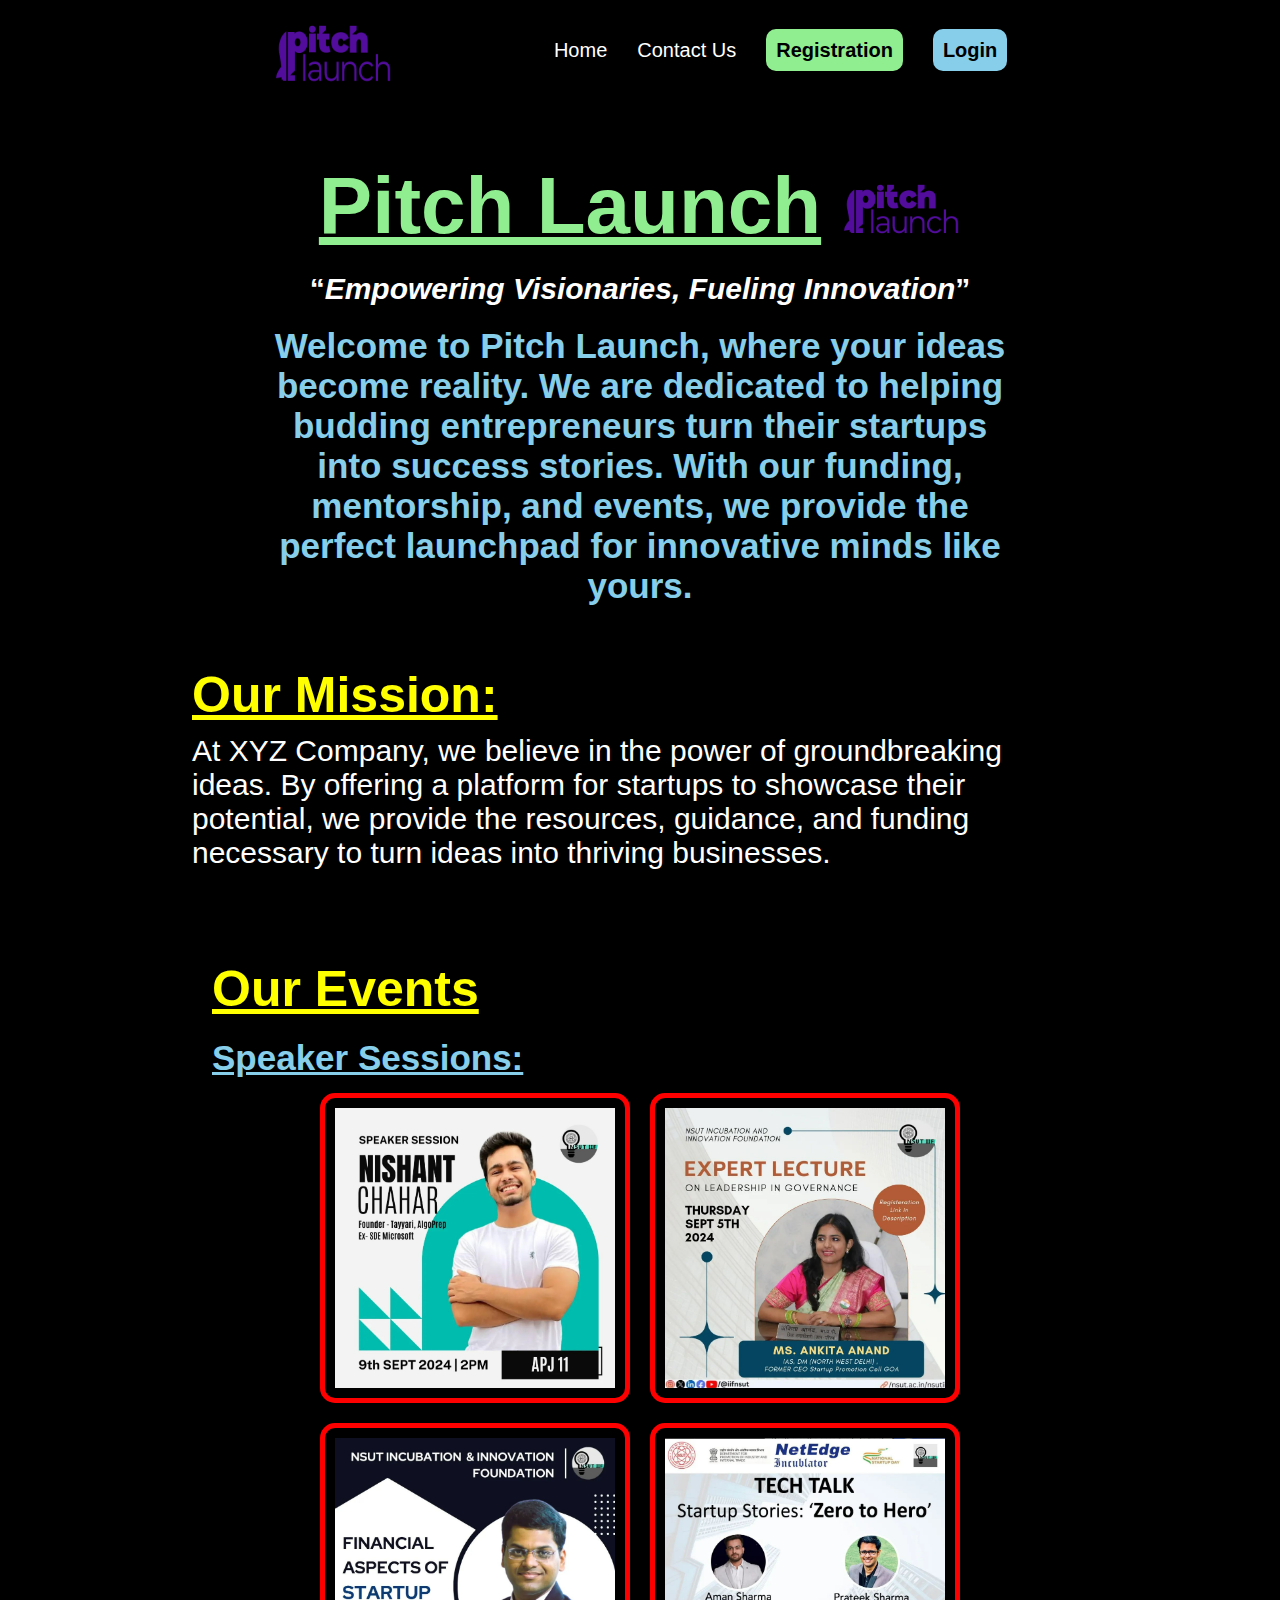
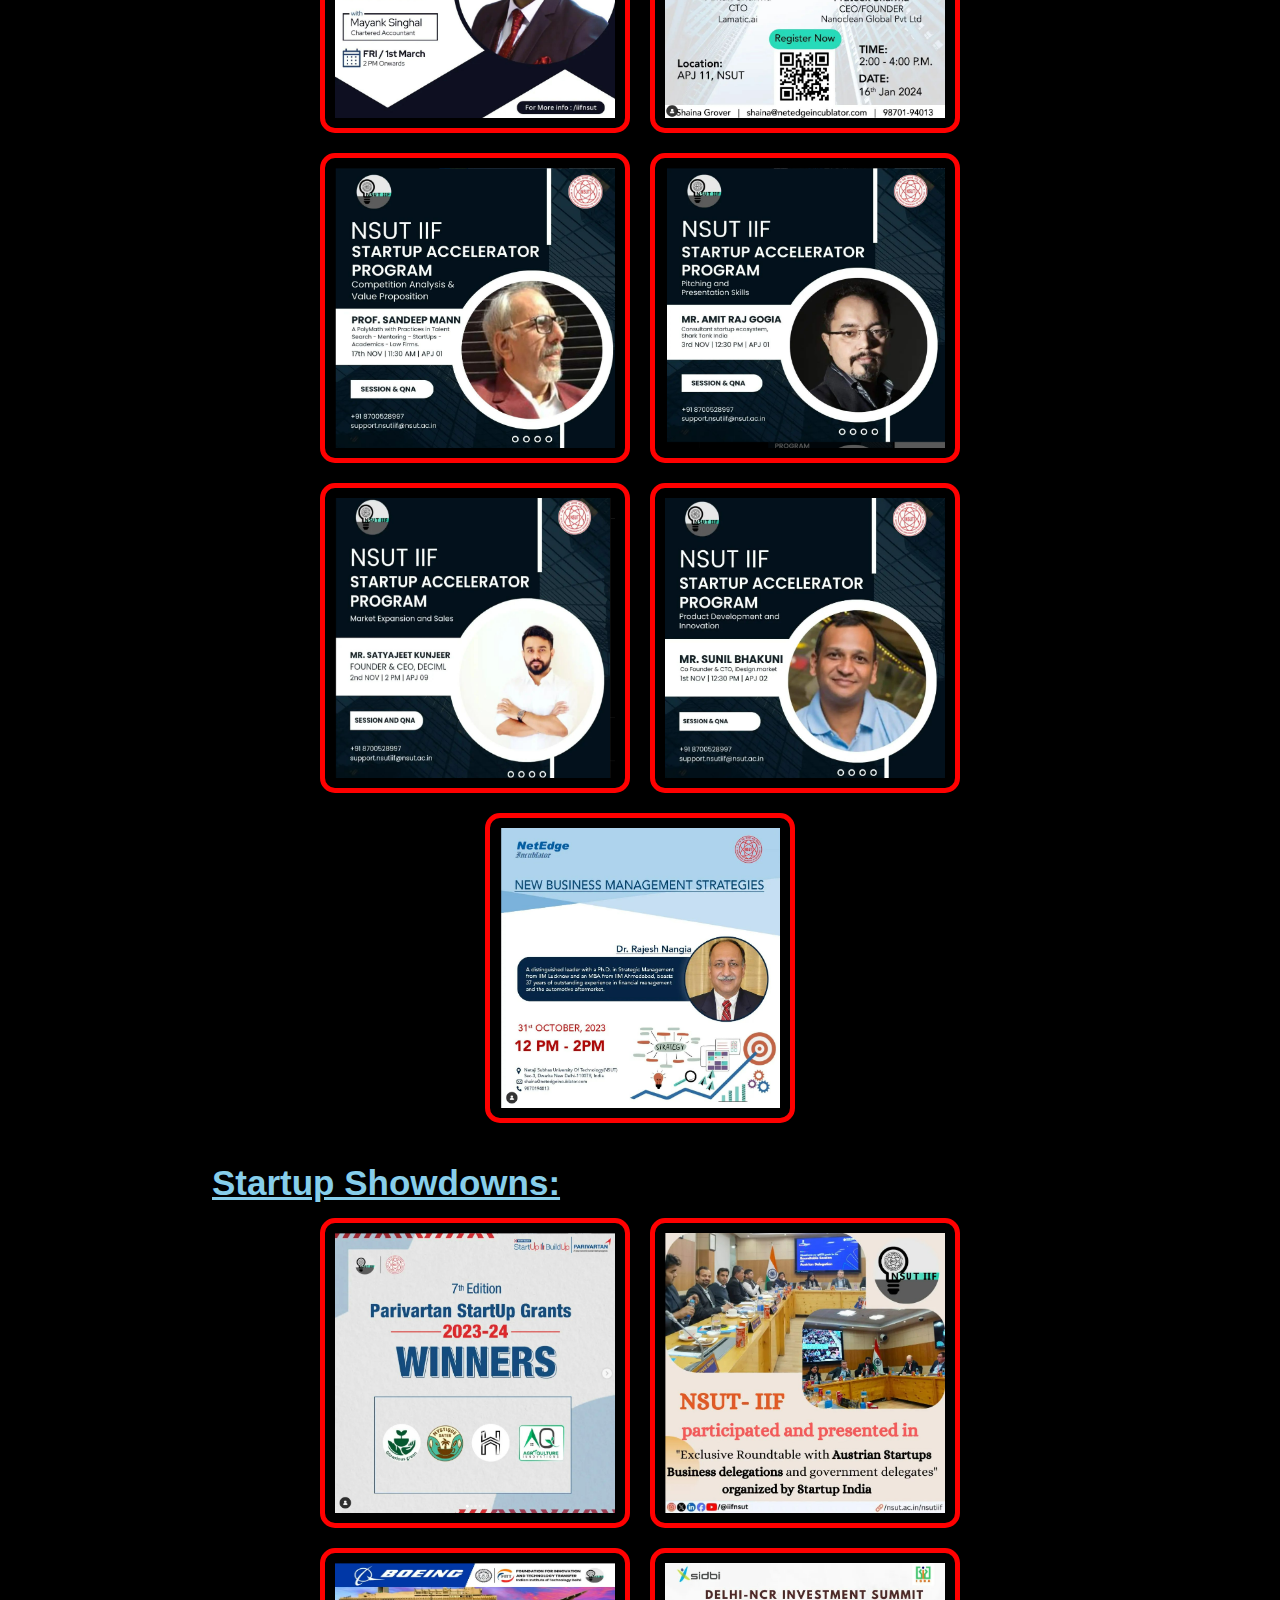
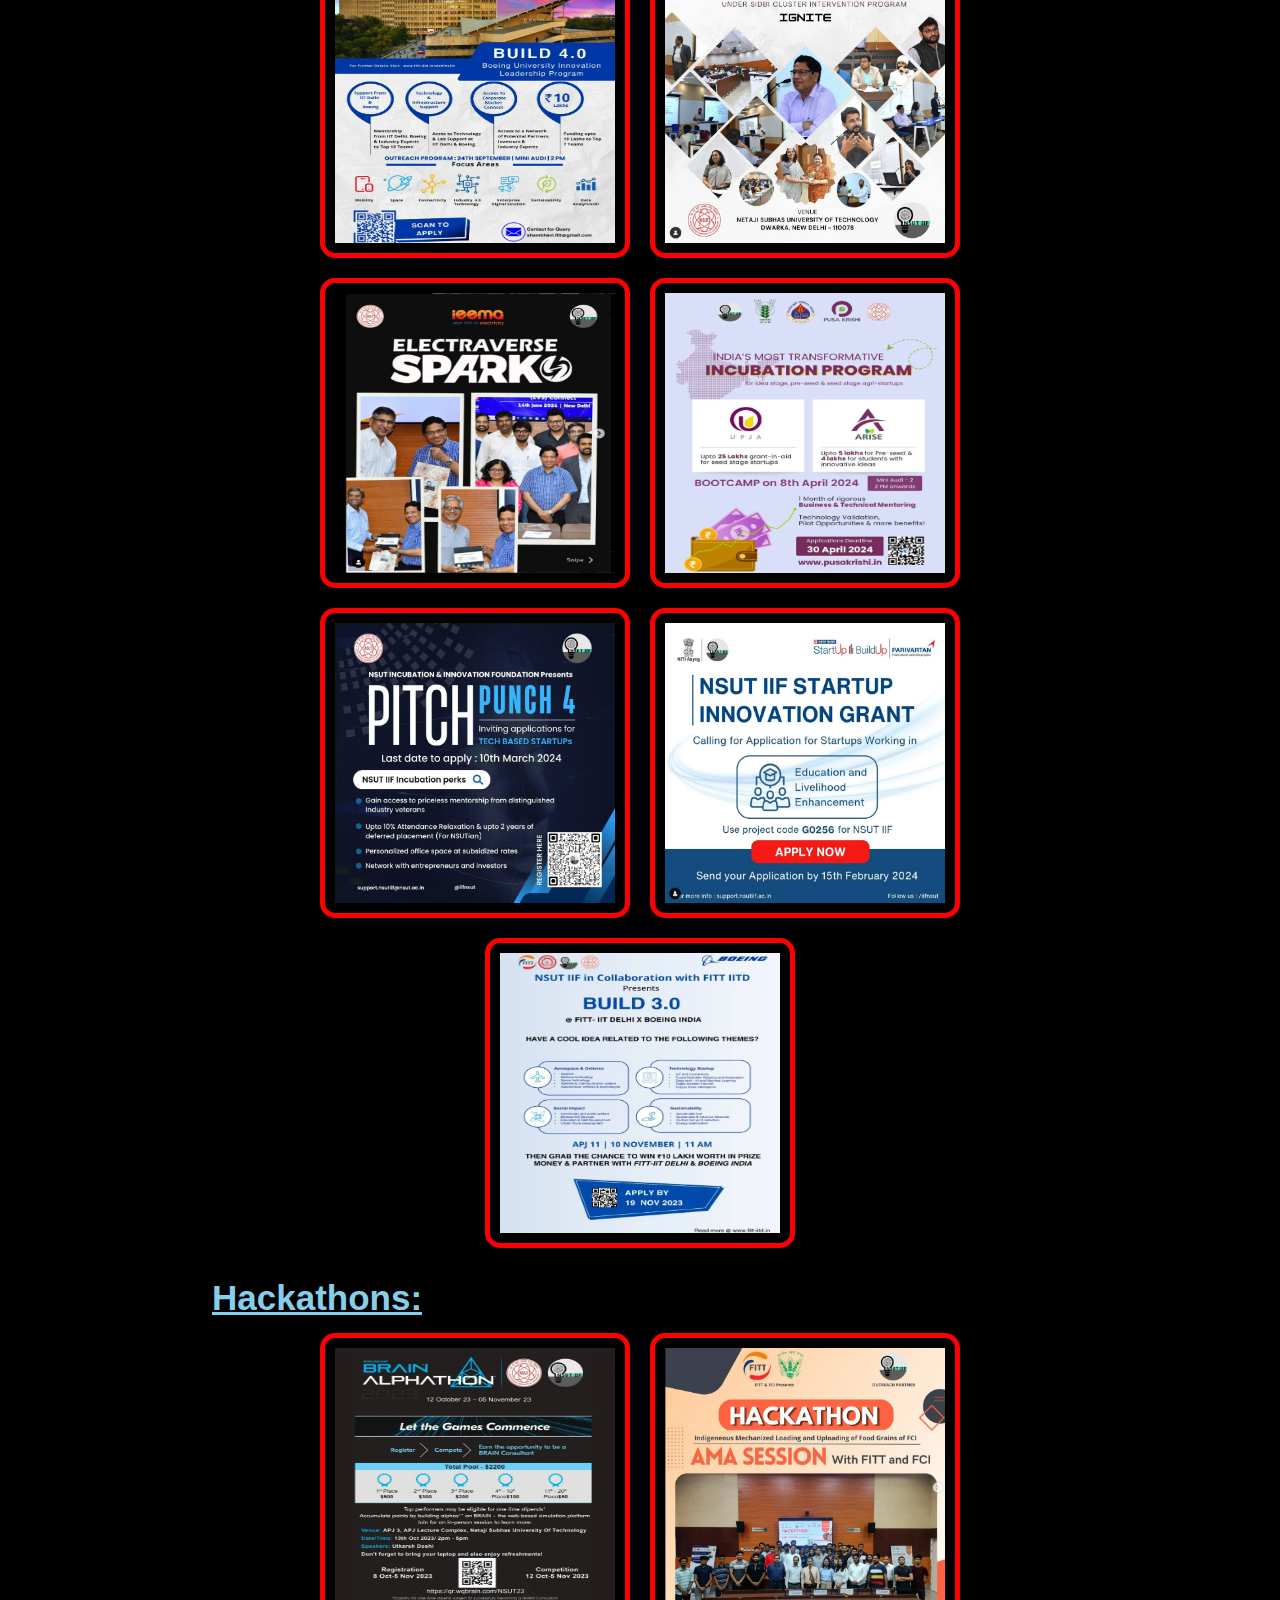
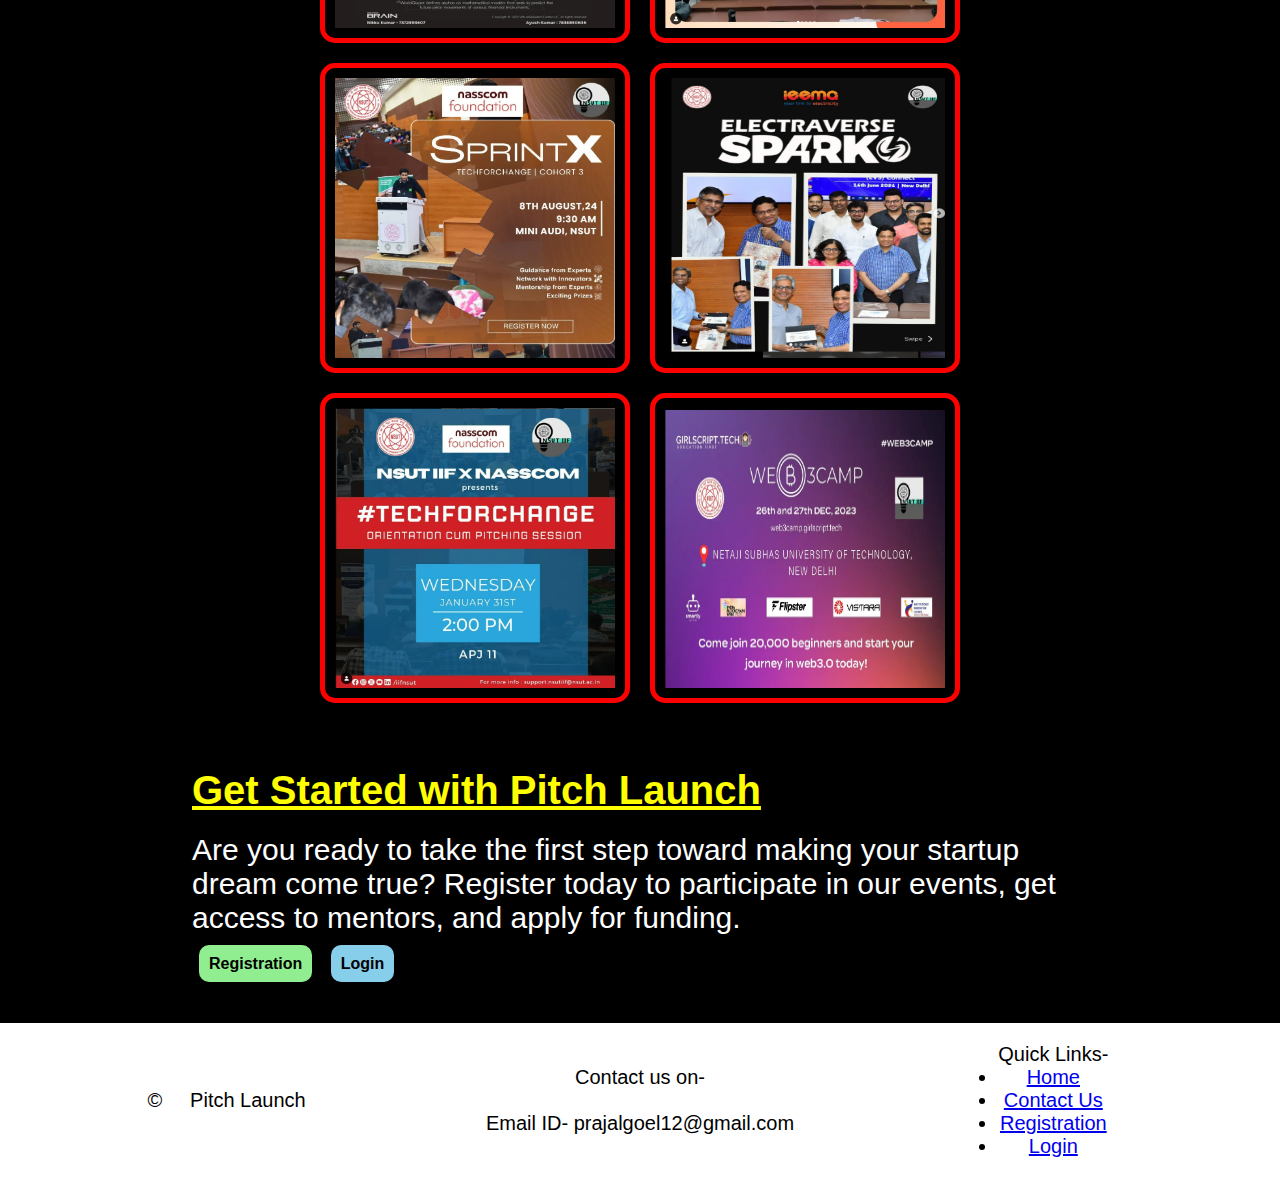
==== index.html @ 440f655f "finished" ====
<!DOCTYPE html>
<html lang="en">

<head>
    <meta charset="UTF-8">
    <meta name="viewport" content="width=w, initial-scale=1.0">
    <title>Pitch Launch</title>
    <link rel="stylesheet" href="index.css">
</head>

<body>
    <header>
        <nav>
            <img src="pitch_launch_logo-04.png" alt="img" width="120px" height="80px">
            <ul>
                <li><a href="index.html">Home</a></li>
                <li><a href="contact.html">Contact Us</a></li>
                <li><a href="registration.html" class="register-btn">Registration</a></li>
                <li><a href="login.html" class="login-btn">Login</a></li>

            </ul>
        </nav>
    </header>

    <main>
        <section class="first">
            <h1><b>Pitch Launch</b> <img src="pitch_launch_logo-04.png" alt="img" width="120px" height="70px"></h1>
            <q><i>Empowering Visionaries, Fueling Innovation</i></q>
            <p>Welcome to Pitch Launch, where your ideas become reality. We are dedicated to helping budding
                entrepreneurs turn their startups into success stories. With our funding, mentorship, and events, we
                provide the perfect launchpad for innovative minds like yours.
            </p>
        </section>

        <section class="second">
            <h2>Our Mission:</h2>
            <p>At XYZ Company, we believe in the power of groundbreaking ideas. By offering a platform for startups to
                showcase their potential, we provide the resources, guidance, and funding necessary to turn ideas into
                thriving businesses.</p>
        </section>

        <section class="third">
            <h2>Our Events</h2>
            <div class="speaker event">
                <h3>Speaker Sessions:</h3>
                <div class="images">
                    <img src="Screenshot (2).png" alt="" width="300px" height="300px" >
                    <img src="Screenshot (10).png" alt="" width="300px" height="300px">
                    <img src="Screenshot (11).png" alt="" width="300px" height="300px">
                    <img src="Screenshot (12).png" alt="" width="300px" height="300px">
                    <img src="Screenshot (13).png" alt="" width="300px" height="300px">
                    <img src="Screenshot (14).png" alt="" width="300px" height="300px">
                    <img src="Screenshot (15).png" alt="" width="300px" height="300px">
                    <img src="Screenshot (16).png" alt="" width="300px" height="300px">
                    <img src="Screenshot (29).png" alt="" width="300px" height="300px">
                </div>
            </div>
            <div class="startup event">
                <h3>Startup Showdowns:</h3>
                <div class="images">
                    <img src="Screenshot (20).png" alt="" width="300px" height="300px" >
                    <img src="Screenshot (21).png" alt="" width="300px" height="300px">
                    <img src="Screenshot (22).png" alt="" width="300px" height="300px">
                    <img src="Screenshot (23).png" alt="" width="300px" height="300px">
                    <img src="Screenshot (24).png" alt="" width="300px" height="300px">
                    <img src="Screenshot (25).png" alt="" width="300px" height="300px">
                    <img src="Screenshot (26).png" alt="" width="300px" height="300px">
                    <img src="Screenshot (27).png" alt="" width="300px" height="300px">
                    <img src="Screenshot (28).png" alt="" width="300px" height="300px">
                </div>
            <div class="hackathon event">
                <h3>Hackathons:</h3>
                <div class="images">
                    <img src="Screenshot (30).png" alt="" width="300px" height="300px" >
                    <img src="Screenshot (31).png" alt="" width="300px" height="300px">
                    <img src="Screenshot 32.png" alt="" width="300px" height="300px">
                    <img src="Screenshot 33.png" alt="" width="300px" height="300px">
                    <img src="Screenshot 34.png" alt="" width="300px" height="300px">
                    <img src="Screenshot 35.png" alt="" width="300px" height="300px">
                </div>
            </div>
        </section>

        <section class="fourth">
            <h2>Get Started with Pitch Launch</h2>
            <p>Are you ready to take the first step toward making your startup dream come true? Register today to participate in our events, get access to mentors, and apply for funding.</p>
            <div>
                <a href="registration.html" class="register-btn">Registration</a>
                <a href="login.html" class="login-btn">Login</a>
            </div>

        </section>
    </main>

    <footer>
        <div><pre>&copy;     Pitch Launch</pre></div>

        <div class="logo">
            <p>Contact us on-</p>
            <div class="icon">
                <a href="https://www.facebook.com/prajal.goel"><img src="https://upload.wikimedia.org/wikipedia/en/thumb/0/04/Facebook_f_logo_%282021%29.svg/2048px-Facebook_f_logo_%282021%29.svg.png" alt="" width="40px"></a>
                <a href="https://www.linkedin.com/in/prajal-goel-4ab029215/"><img src="https://static.vecteezy.com/system/resources/previews/023/986/970/original/linkedin-logo-linkedin-logo-transparent-linkedin-icon-transparent-free-free-png.png" alt="" width="40px"></a>
                <a href="https://github.com/Prajalgoel"><img src="https://cdn-icons-png.flaticon.com/512/25/25231.png" alt="" width="40px"></a>
                <a href="https://www.instagram.com/prajalgoel/?hl=en"><img src="https://i.pinimg.com/736x/24/37/73/2437730f7e3a5705e205e67fa2cd1020.jpg" alt="" width="40px"></a>
                <a href="https://x.com/GoelPrajal"><img src="https://upload.wikimedia.org/wikipedia/commons/thumb/6/6f/Logo_of_Twitter.svg/1245px-Logo_of_Twitter.svg.png" alt="" width="40px"></a>
            </div>
            <div class="email">Email ID- prajalgoel12@gmail.com</div>   
        </div>

        <div class="quick">
            <p>Quick Links-</p>
            <ul>
                <li><a href="index.html">Home</a></li>
                <li><a href="contact.html">Contact Us</a></li>
                <li><a href="registration.html">Registration</a></li>
                <li><a href="login.html">Login</a></li>
            </ul>
        </div>
    </footer>

</body>

</html>
---- index.css ----
*{
    padding: 0;
    margin: 0;
    box-sizing: border-box;
    font-family: 'Segoe UI', Tahoma, Geneva, Verdana, sans-serif;
}

body{
    background-color: black;
}

nav{
    height: 100px;
    width: 70vw;
    margin: auto;
    display: flex;
    justify-content: space-around;
    align-items: center;
}

nav ul{
    display: flex;
    align-items: center;
    gap: 30px;
}

nav ul li{
    list-style: none;
}

nav ul li a{
    color: white;
    text-decoration: none;
    font-size: 20px;
    font-weight: 500;
}

nav ul li a:hover{
    text-decoration: underline;
    color: yellow;
}

.login-btn{
    background-color: skyblue;
    color: black;
    padding: 10px;
    font-weight: 700;
    border-radius: 10px;
}
.register-btn{
    background-color: lightgreen;
    color: black;
    padding: 10px;
    font-weight: 700;
    border-radius: 10px;
}

.register-btn:hover{
    background-color: white;
    color: black;
    text-decoration: none;
}

.login-btn:hover{
    background-color: white;
    color: black;
    text-decoration: none;
}

.first{
    width: 60vw;
    margin: auto;
    display: flex;
    flex-direction: column;
    align-items: center;
    margin-top: 60px ;
    gap: 20px;
}

.first h1{
    font-size: 80px;
    text-decoration: underline;
    font-weight: 900;
    color: lightgreen;
    display: flex;
    justify-content: center;
    align-items: center;
    gap: 20px;
    text-align: center;
}

.first q{
    font-size: 30px;
    font-weight: 600;
    text-align: center;
    color: white;
}

.first p{
    font-weight: 600;
    font-size: 35px;
    text-align: center;
    color: skyblue;
}

.second{
    width: 70vw;
    margin: 20px auto;
    display: flex;
    flex-direction: column;
    align-items: flex-start;
    margin-top: 60px ;
    gap: 10px;
    color: white;
}

.second h2{
    font-size: 50px;
    text-decoration: underline;
    color: yellow;
    text-align: center;
}

.second p{
    font-size: 30px;
    font-weight: 400;
}

.third{
    width: 70vw;
    margin: 20px auto;
    margin-top: 70px ;
    gap: 10px;
    color: white;
    display: flex;
    flex-direction: column;
    align-items: flex-start;
}

.third h2{
    font-size: 50px;
    text-decoration: underline;
    color: yellow;
    text-align: center;
    margin: 20px;
    margin-bottom: 5px;
}

.third h3{
    font-size: 35px;
    text-decoration: underline;
    color: skyblue;
    margin: 20px;
    margin-top: 5px;
    text-align: center;
}

.third .event{
    display: flex;
    flex-direction: column;
    align-items: flex-start;
}

.images{
    display: flex;
    flex-wrap: wrap;
    justify-content: center;
    gap: 30px;
}

.images img{
    border-radius: 10px;
    outline: 5px solid red;
    padding: 10px;
}

.images img:hover{
    background-color: blue;
}

.startup,.hackathon{
    margin-top: 30px;
}

.fourth{
    width: 70vw;
    margin: 20px auto;
    margin-top: 70px ;
    gap: 20px;
    color: white;
    display: flex;
    flex-direction: column;
    align-items: flex-start;
}

.fourth h2{
    color: yellow;
    font-size: 40px;
    text-decoration: underline;
}

.fourth p{
    font-size: 30px;
    font-weight: 400;
}

.fourth div a{
    text-decoration: none;
    margin: 7px;
}

footer{
    color: black;
    background-color: white;
    display: grid;
    grid-template-columns: repeat(3, 1fr);
    margin-top: 50px;
    justify-items: center;
    align-items: center;
    font-size: 20px;
    padding: 20px;
}

footer div{
    text-align: center;
}

footer .icon a{
    margin-left: 7px;
}
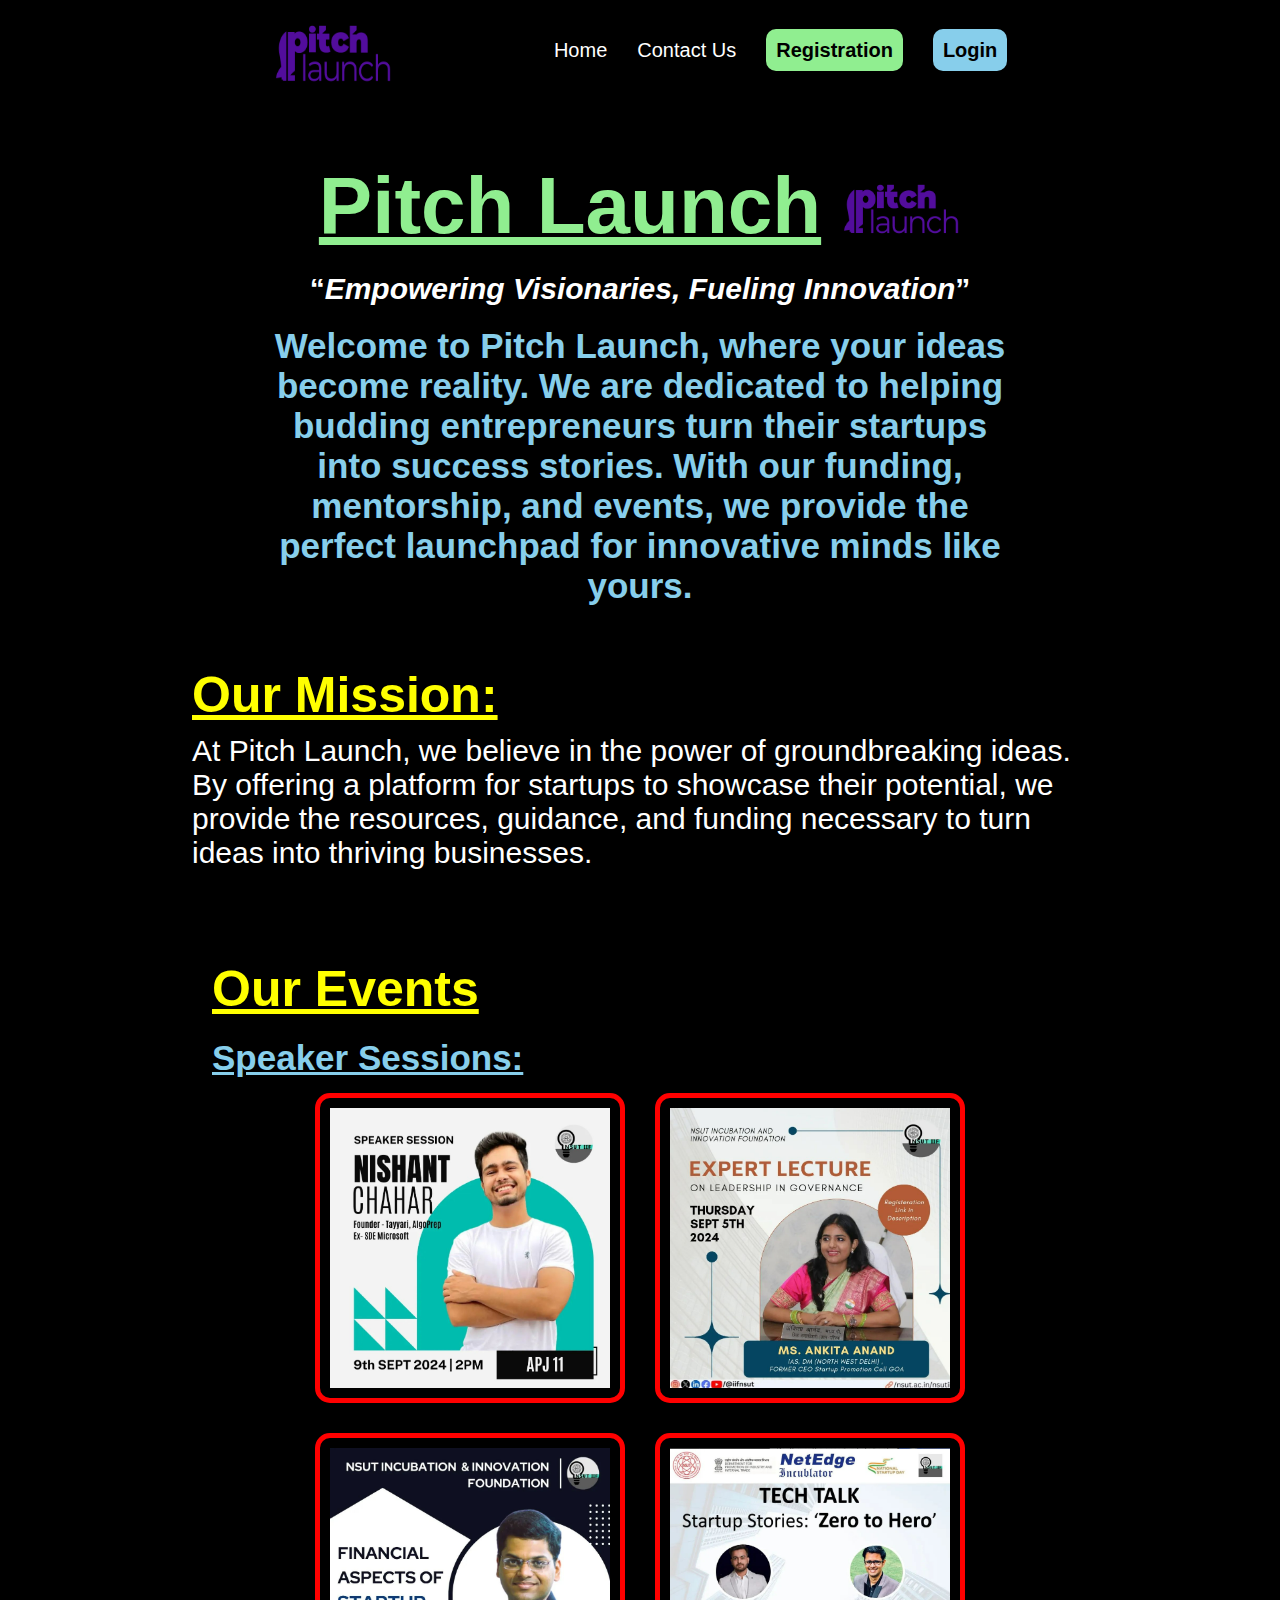
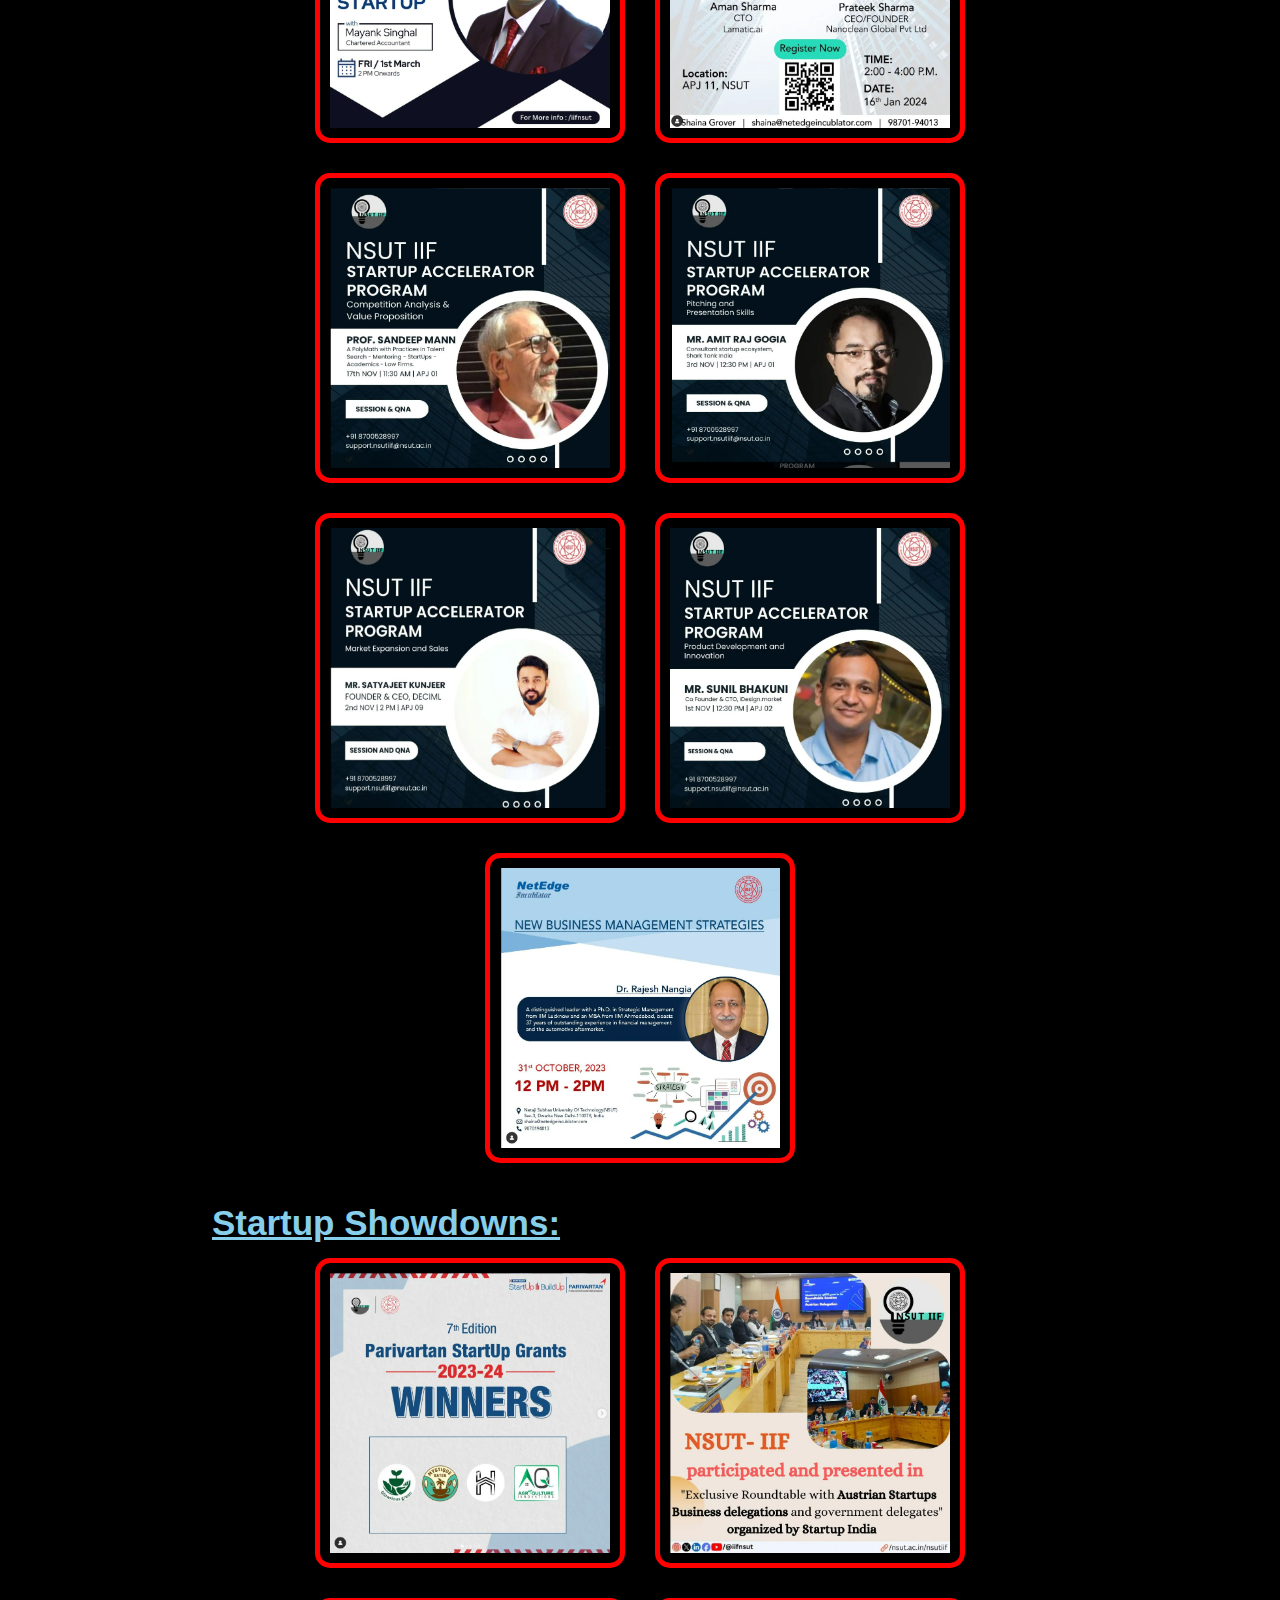
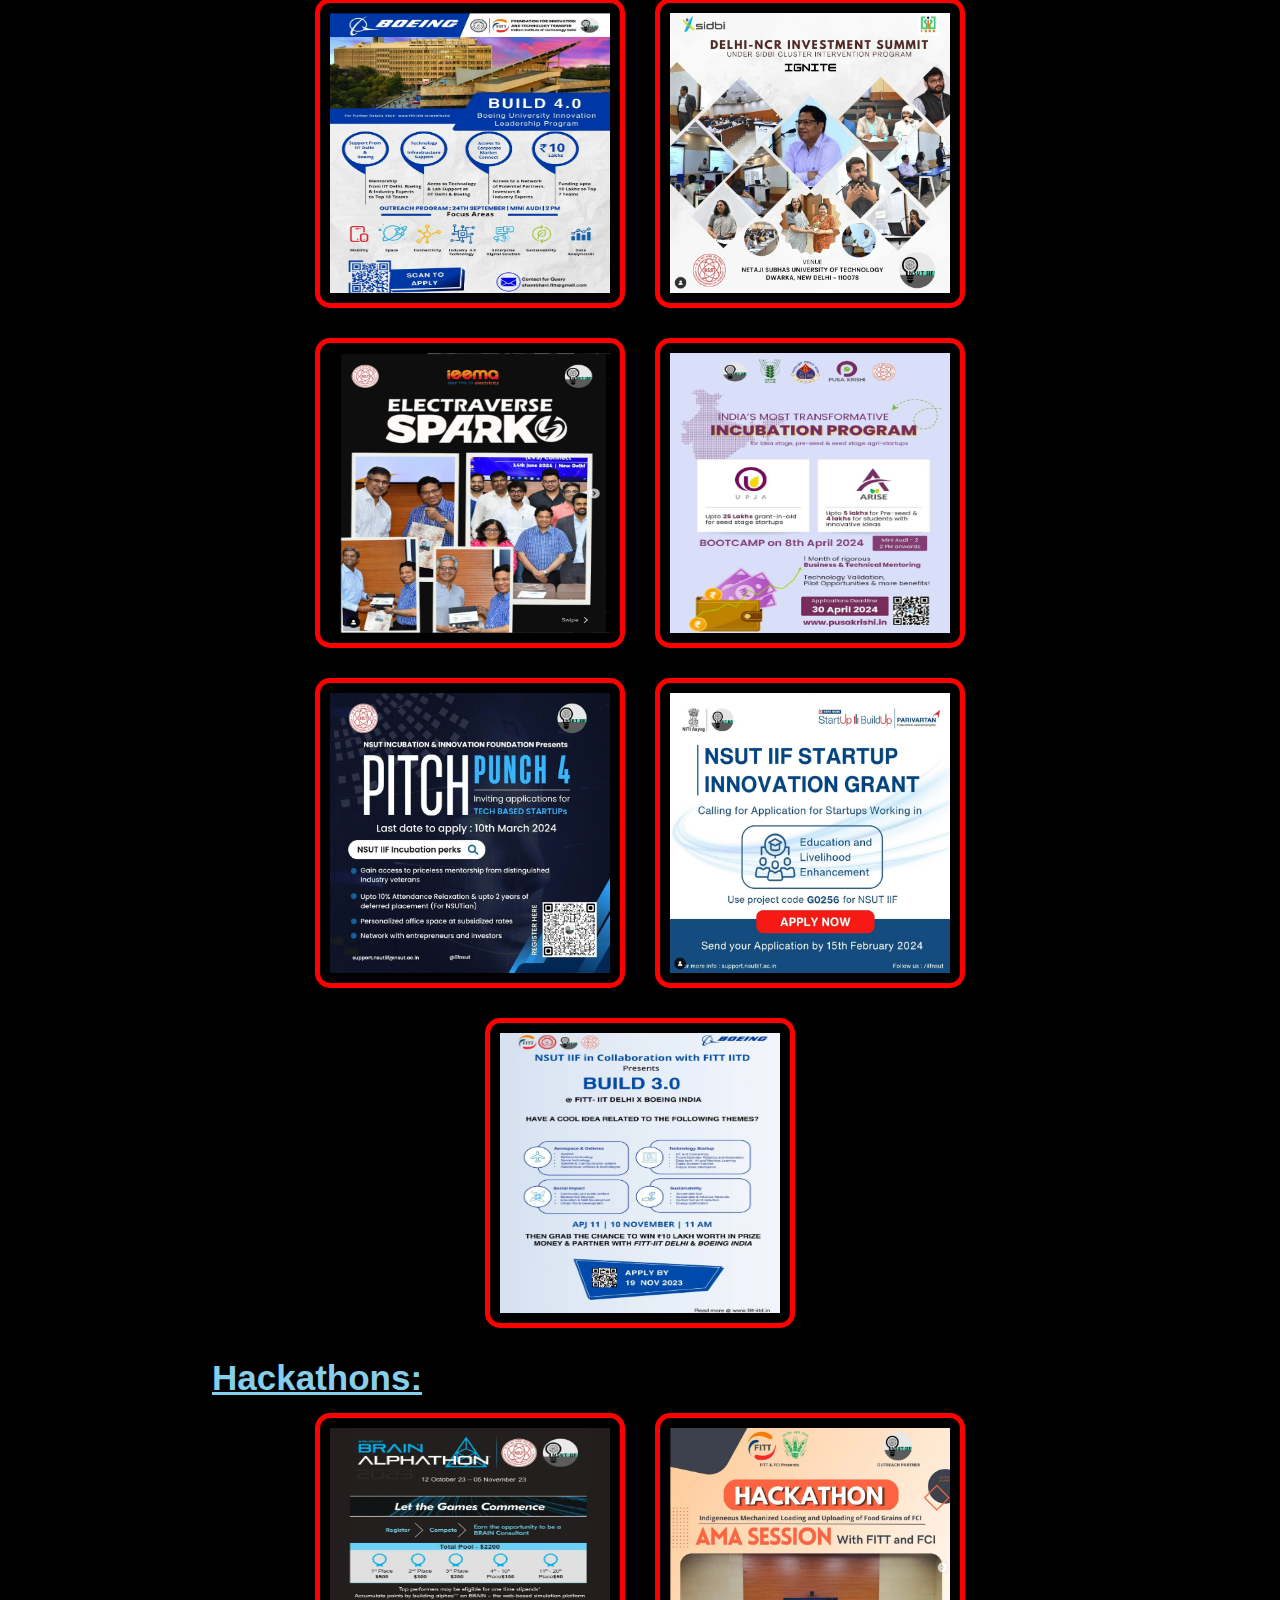
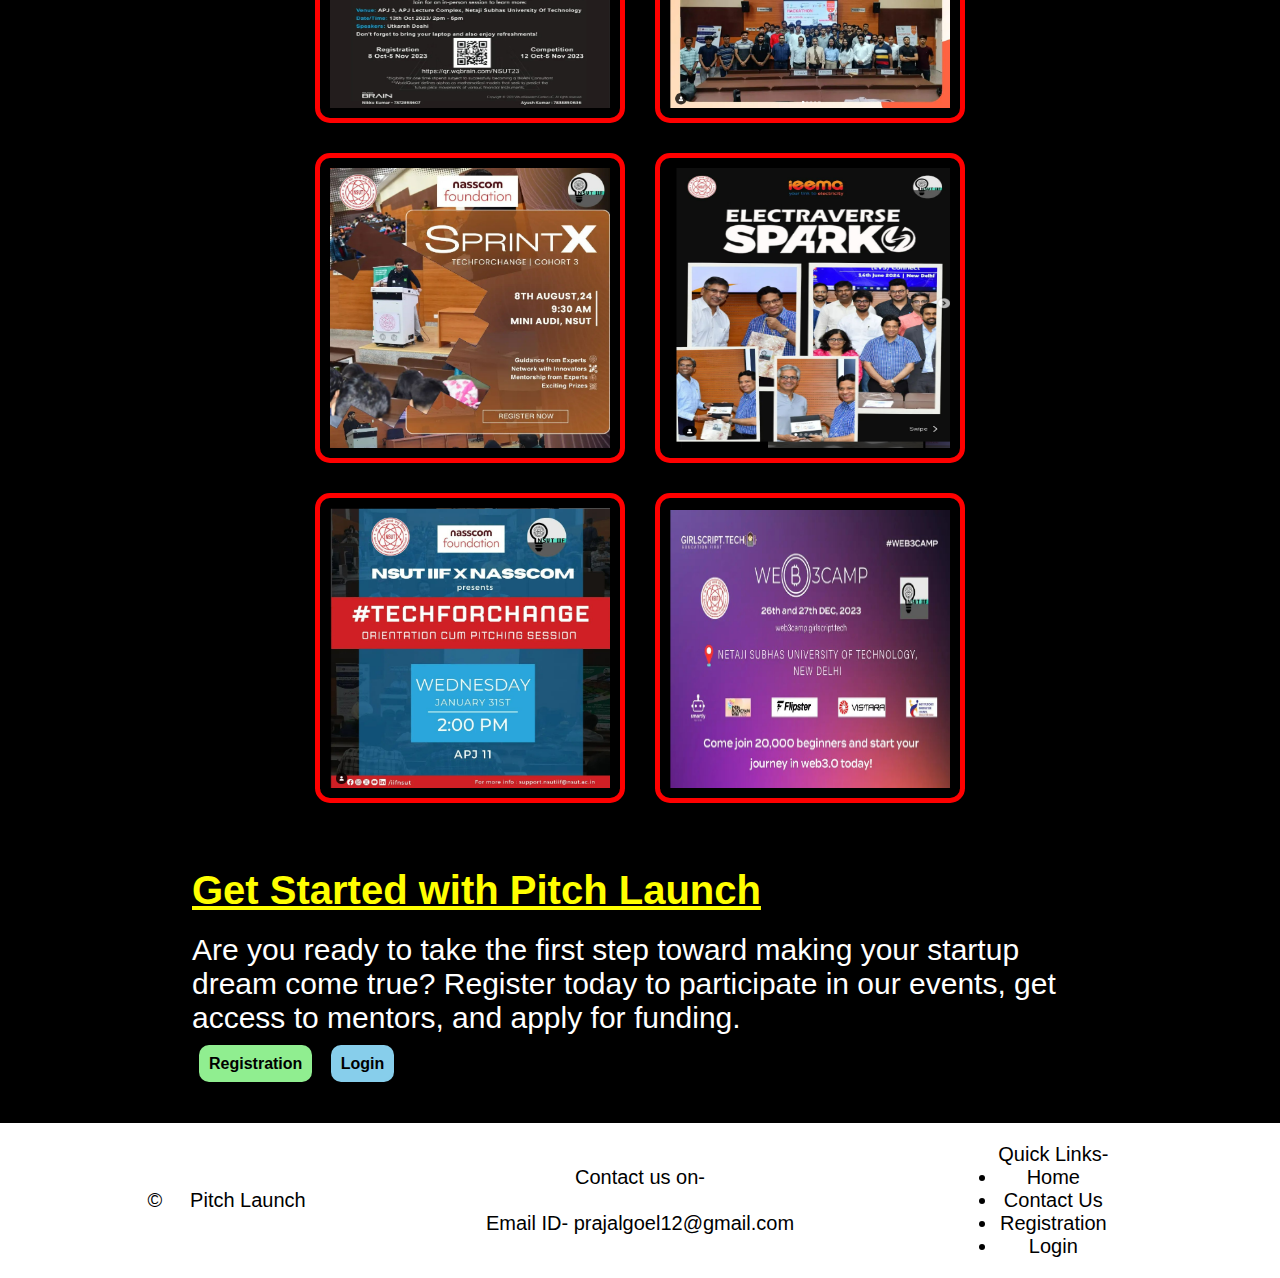
==== commit ea28e8df: "improvement" ====
--- a/index.html
+++ b/index.html
@@ -13,8 +13,8 @@
         <nav>
             <img src="pitch_launch_logo-04.png" alt="img" width="120px" height="80px">
             <ul>
-                <li><a href="index.html">Home</a></li>
-                <li><a href="contact.html">Contact Us</a></li>
+                <li><a href="index.html" class="active">Home</a></li>
+                <li><a href="contact.html" class="active">Contact Us</a></li>
                 <li><a href="registration.html" class="register-btn">Registration</a></li>
                 <li><a href="login.html" class="login-btn">Login</a></li>
 
@@ -34,7 +34,7 @@
 
         <section class="second">
             <h2>Our Mission:</h2>
-            <p>At XYZ Company, we believe in the power of groundbreaking ideas. By offering a platform for startups to
+            <p>At Pitch Launch, we believe in the power of groundbreaking ideas. By offering a platform for startups to
                 showcase their potential, we provide the resources, guidance, and funding necessary to turn ideas into
                 thriving businesses.</p>
         </section>
@@ -98,11 +98,11 @@
         <div class="logo">
             <p>Contact us on-</p>
             <div class="icon">
-                <a href="https://www.facebook.com/prajal.goel"><img src="https://upload.wikimedia.org/wikipedia/en/thumb/0/04/Facebook_f_logo_%282021%29.svg/2048px-Facebook_f_logo_%282021%29.svg.png" alt="" width="40px"></a>
-                <a href="https://www.linkedin.com/in/prajal-goel-4ab029215/"><img src="https://static.vecteezy.com/system/resources/previews/023/986/970/original/linkedin-logo-linkedin-logo-transparent-linkedin-icon-transparent-free-free-png.png" alt="" width="40px"></a>
-                <a href="https://github.com/Prajalgoel"><img src="https://cdn-icons-png.flaticon.com/512/25/25231.png" alt="" width="40px"></a>
-                <a href="https://www.instagram.com/prajalgoel/?hl=en"><img src="https://i.pinimg.com/736x/24/37/73/2437730f7e3a5705e205e67fa2cd1020.jpg" alt="" width="40px"></a>
-                <a href="https://x.com/GoelPrajal"><img src="https://upload.wikimedia.org/wikipedia/commons/thumb/6/6f/Logo_of_Twitter.svg/1245px-Logo_of_Twitter.svg.png" alt="" width="40px"></a>
+                <a target="_blank" href="https://www.facebook.com/prajal.goel"><img src="https://upload.wikimedia.org/wikipedia/en/thumb/0/04/Facebook_f_logo_%282021%29.svg/2048px-Facebook_f_logo_%282021%29.svg.png" alt="" width="40px"></a>
+                <a target="_blank" href="https://www.linkedin.com/in/prajal-goel-4ab029215/"><img src="https://static.vecteezy.com/system/resources/previews/023/986/970/original/linkedin-logo-linkedin-logo-transparent-linkedin-icon-transparent-free-free-png.png" alt="" width="40px"></a>
+                <a target="_blank" href="https://github.com/Prajalgoel"><img src="https://cdn-icons-png.flaticon.com/512/25/25231.png" alt="" width="40px"></a>
+                <a target="_blank" href="https://www.instagram.com/prajalgoel/?hl=en"><img src="https://i.pinimg.com/736x/24/37/73/2437730f7e3a5705e205e67fa2cd1020.jpg" alt="" width="40px"></a>
+                <a target="_blank" href="https://x.com/GoelPrajal"><img src="https://upload.wikimedia.org/wikipedia/commons/thumb/6/6f/Logo_of_Twitter.svg/1245px-Logo_of_Twitter.svg.png" alt="" width="40px"></a>
             </div>
             <div class="email">Email ID- prajalgoel12@gmail.com</div>   
         </div>
--- a/index.css
+++ b/index.css
@@ -40,6 +40,11 @@
     color: yellow;
 }
 
+nav ul li .active:active{
+    text-decoration: underline;
+    color: red;
+}
+
 .login-btn{
     background-color: skyblue;
     color: black;
@@ -165,17 +170,20 @@
     display: flex;
     flex-wrap: wrap;
     justify-content: center;
-    gap: 30px;
+    gap: 40px;
 }
 
 .images img{
     border-radius: 10px;
     outline: 5px solid red;
     padding: 10px;
+    cursor: pointer;
 }
 
 .images img:hover{
     background-color: blue;
+    transform: scale(1.2);
+    transition: transform, 10s, ease-in-out, 0.2s;
 }
 
 .startup,.hackathon{
@@ -228,3 +236,18 @@
 footer .icon a{
     margin-left: 7px;
 }
+
+footer .icon a img{
+    border-radius: 100px;
+}
+
+
+.quick ul li a{
+    text-decoration: none;
+    color: black;
+}
+
+.quick ul li a:hover{
+    text-decoration: underline;
+    color: blue;
+}